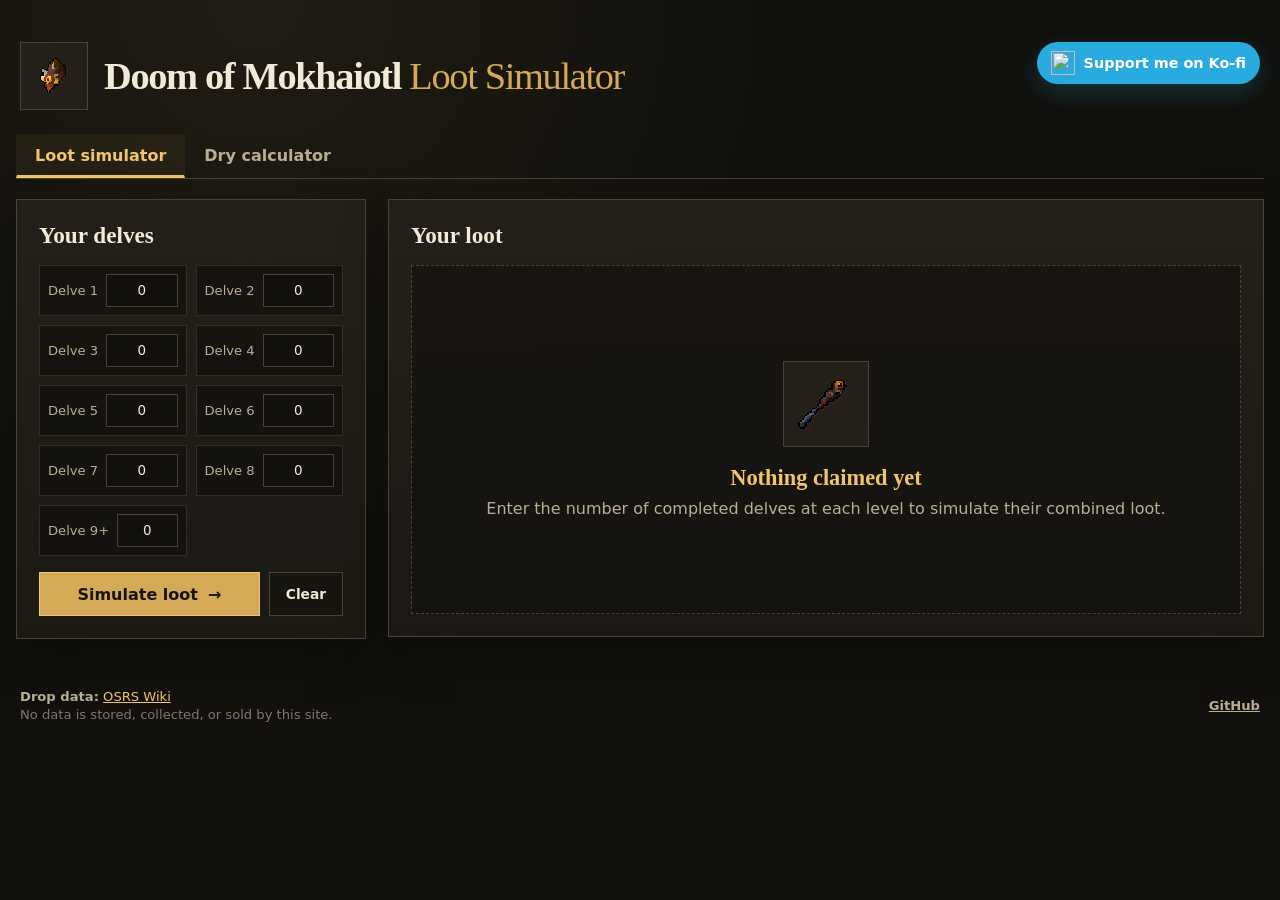
==== index.html @ 973f58a9 "Simplify Doom UI copy and align Ko-fi, footer and README badges with BingoPlayerStats" ====
<!doctype html>
<html lang="en">
<head>
  <meta charset="UTF-8">
  <meta name="viewport" content="width=device-width, initial-scale=1">
  <meta name="theme-color" content="#11100d">
  <meta name="description" content="Simulate Doom of Mokhaiotl loot drops for delves 1–8 and 9+. Runs entirely in your browser.">
  <title>Doom of Mokhaiotl | Loot Simulator</title>
  <link rel="icon" type="image/png" href="./assets/items/dom.png">
  <link rel="stylesheet" href="./styles.css">
  <script src="./app.mjs" type="module"></script>
</head>
<body>
  <a class="skip-link" href="#main">Skip to simulator</a>
  <header class="site-header">
    <div class="brand-mark"><img src="./assets/items/dom.png" alt="" width="42" height="42"></div>
    <h1>Doom of Mokhaiotl <span>Loot Simulator</span></h1>
    <a class="kofi-banner" href="https://ko-fi.com/KihiraLove" target="_blank" rel="noopener noreferrer" aria-label="Support KihiraLove on Ko-fi">
      <img src="https://storage.ko-fi.com/cdn/cup-border.png" alt="" aria-hidden="true" width="24" height="24">
      <span class="kofi-banner-label">Support me on Ko-fi</span>
    </a>
  </header>

  <div class="mode-switch" role="group" aria-label="Calculator mode">
    <button type="button" id="mode-loot" class="mode-button is-active" aria-pressed="true">Loot simulator</button>
    <button type="button" id="mode-dry" class="mode-button" aria-pressed="false">Dry calculator</button>
  </div>

  <main id="main" class="layout">
    <section class="panel controls-panel" aria-labelledby="plan-heading">
      <div class="section-heading"><h2 id="plan-heading">Your delves</h2></div>
      <form id="simulator-form" novalidate>
        <div id="depth-inputs" class="depth-inputs"></div>
        <div id="dry-fields" class="dry-fields" hidden>
          <h3>Drops obtained</h3>
          <div id="dry-inputs" class="dry-inputs"></div>
        </div>
        <p id="validation-message" class="validation-message" role="alert" hidden></p>
        <div class="action-row">
          <button type="submit" class="primary-action" id="simulate-button"><span id="action-label">Simulate loot</span> <span aria-hidden="true">→</span></button>
          <button type="button" class="secondary-action" id="clear-button">Clear</button>
        </div>
      </form>
    </section>

    <section id="loot-panel" class="panel overview-panel" aria-labelledby="results-heading">
      <div class="section-heading results-heading">
        <h2 id="results-heading">Your loot</h2>
      </div>
      <div id="empty-state" class="empty-state">
        <div class="empty-orb"><img src="./assets/items/eye-of-ayak.png" alt="" width="62" height="62"></div>
        <h3>Nothing claimed yet</h3>
        <p>Enter the number of completed delves at each level to simulate their combined loot.</p>
      </div>
      <div id="results-content" hidden>
        <div class="subheading"><h3>Unique rewards</h3></div>
        <div id="unique-grid" class="unique-grid"></div>
        <div class="subheading inventory-title"><h3>Collected loot</h3></div>
        <div id="loot-grid" class="loot-grid"></div>
      </div>
    </section>
    <section id="dry-panel" class="panel dry-panel" aria-labelledby="dry-heading" hidden>
      <div class="section-heading"><h2 id="dry-heading">Dry calculator results</h2></div>
      <div id="dry-empty" class="empty-state">
        <div class="empty-orb"><img src="./assets/items/mokhaiotl-cloth.png" width="62" height="62" alt=""></div>
        <h3>How lucky are your drops?</h3>
        <p>Enter your completed delves at each level and the four unique-drop counts to calculate the odds.</p>
      </div>
      <div id="dry-results" hidden>
        <div id="dry-results-grid" class="dry-results-grid"></div>
      </div>
    </section>
  </main>

  <footer>
    <div class="footer-meta">
      <p><strong>Drop data:</strong> <a href="https://oldschool.runescape.wiki/w/Doom_of_Mokhaiotl" target="_blank" rel="noopener noreferrer">OSRS Wiki</a></p>
      <p>No data is stored, collected, or sold by this site.</p>
    </div>
    <div class="footer-actions">
      <a class="text-button" href="https://github.com/KihiraLove/doom-loot-simulator" target="_blank" rel="noopener noreferrer">GitHub</a>
    </div>
  </footer>
</body>
</html>
---- styles.css ----
:root {
  color-scheme: dark;
  --bg: #11100d;
  --panel: #1b1914;
  --panel-2: #242019;
  --border: #4a4233;
  --border-soft: #332e25;
  --text: #f1ead8;
  --muted: #b9ae93;
  --accent: #d5aa57;
  --accent-strong: #f0c56c;
  --danger: #e28778;
  --shadow: 0 18px 45px rgba(0,0,0,.26);
  font-family: Inter, ui-sans-serif, system-ui, -apple-system, BlinkMacSystemFont, "Segoe UI", sans-serif;
}
* { box-sizing: border-box; }
[hidden] { display: none !important; }
body {
  margin: 0;
  min-width: 320px;
  min-height: 100vh;
  color: var(--text);
  background: radial-gradient(circle at 20% 0%, rgba(213,170,87,.08), transparent 34rem), var(--bg);
}
button, input { font: inherit; }
button { cursor: pointer; }
button:focus-visible, input:focus-visible, a:focus-visible {
  outline: 2px solid var(--accent-strong);
  outline-offset: 3px;
}
a { color: var(--accent-strong); }
a:hover { color: var(--text); }
.skip-link {
  position: absolute; top: .75rem; left: .75rem; z-index: 5;
  transform: translateY(-200%); padding: .7rem 1rem;
  background: var(--accent-strong); color: var(--bg);
}
.skip-link:focus { transform: none; }
.site-header {
  width: min(1500px, calc(100% - 32px));
  margin: 0 auto;
  padding: 42px 4px 24px;
  display: flex;
  align-items: center;
  gap: 1rem;
}
.brand-mark {
  flex: 0 0 68px; height: 68px;
  display: grid; place-items: center;
  border: 1px solid var(--border);
  background: var(--panel-2);
}
.brand-mark img, .empty-orb img { image-rendering: pixelated; object-fit: contain; }
h1, h2, h3, p { margin-top: 0; }
h1, h2 { font-family: Georgia, "Times New Roman", serif; }
h1 {
  margin: 0;
  font-size: clamp(1.5rem, 3vw, 2.6rem);
  line-height: 1.1; letter-spacing: -.035em;
}
h1 span { color: var(--accent); font-weight: 400; }
h2 { font-size: 1.45rem; margin: 0; }
h3 { font-size: 1.06rem; }
.layout {
  width: min(1500px, calc(100% - 32px));
  margin: 0 auto 32px;
  display: grid; grid-template-columns: minmax(300px, 350px) minmax(0,1fr);
  gap: 22px;
  align-items: start;
}
.panel {
  min-width: 0;
  padding: 22px;
  border: 1px solid var(--border);
  background: linear-gradient(180deg, rgba(36,32,25,.96), rgba(27,25,20,.98));
  box-shadow: var(--shadow);
}
.section-heading { display: flex; justify-content: space-between; align-items: start; gap: 16px; margin-bottom: 16px; }
.muted, .hint, .note { color: var(--muted); font-size: .87rem; line-height: 1.55; }
.secondary-action {
  border: 1px solid var(--border);
  border-radius: 0;
  padding: 8px 12px;
  min-height: 40px;
  background: #171510;
  color: var(--text);
  font-size: .86rem; font-weight: 750;
}
.secondary-action:hover { border-color: var(--accent); }
.depth-inputs { display: grid; grid-template-columns: repeat(2,minmax(0,1fr)); gap: 9px; }
.depth-field {
  display: flex; justify-content: space-between; align-items: center; gap: 8px;
  padding: 8px;
  border: 1px solid var(--border-soft);
  background: rgba(17,16,13,.68);
}
.depth-field:focus-within { border-color: var(--accent); }
.depth-field span { white-space: nowrap; color: var(--muted); font-size: .82rem; }
.depth-field input {
  flex: 0 1 82px; width: 100%; min-width: 0;
  color: var(--text); background: var(--bg);
  border: 1px solid var(--border); border-radius: 0;
  padding: 8px 5px; text-align: center; font-size: .84rem;
  appearance: textfield; -moz-appearance: textfield;
}
.depth-field input::-webkit-inner-spin-button, .depth-field input::-webkit-outer-spin-button { -webkit-appearance: none; margin: 0; }
.action-row { display: flex; gap: 9px; margin-top: 16px; }
.primary-action {
  flex: 1; min-height: 44px;
  border: 1px solid var(--accent-strong); border-radius: 0;
  background: var(--accent); color: #17130c;
  padding: 10px 16px; font-weight: 750;
  display: flex; justify-content: center; align-items: center; gap: 10px;
}
.primary-action:hover { background: var(--accent-strong); }
.secondary-action { padding: 10px 16px; }
.validation-message { color: var(--danger); margin: 12px 0 0; font-size: .85rem; }
.empty-state {
  text-align: center; padding: clamp(40px, 8vw, 95px) 14px;
  border: 1px dashed var(--border);
  background: rgba(17,16,13,.55);
}
.empty-orb {
  width: 86px; height: 86px; display: grid; place-items: center;
  margin: 0 auto 18px;
  border: 1px solid var(--border); background: var(--panel-2);
}
.empty-state h3 { color: var(--accent-strong); font-family: Georgia, serif; font-size: 1.4rem; margin-bottom: 8px; }
.empty-state p { color: var(--muted); margin: 0; }
.subheading {
  display: flex; justify-content: space-between; align-items: baseline; gap: 16px;
  border-bottom: 1px solid var(--border-soft);
  padding-bottom: 10px; margin-bottom: 14px;
}
.subheading h3 { font-family: Georgia, serif; margin: 0; font-size: 1.18rem; font-weight: 400; }
.subheading span { color: var(--muted); font-size: .77rem; }
.unique-grid {
  display: grid; grid-template-columns: repeat(4,minmax(0,1fr));
  gap: 10px; margin-bottom: 28px;
}
.unique-card {
  min-width: 0; display: flex; flex-direction: column; align-items: center; text-align: center;
  padding: 12px 8px; border: 1px solid var(--border-soft);
  background: rgba(17,16,13,.68);
}
.unique-card.found { border-color: var(--accent); background: rgba(213,170,87,.09); }
.unique-card img, .loot-icon img {
  width: 36px; height: 32px; object-fit: contain; image-rendering: pixelated;
}
.unique-card:not(.found) img { opacity: .5; filter: grayscale(.65); }
.unique-card strong { min-height: 2.4em; font-size: .83rem; margin: 10px 0 6px; overflow-wrap: anywhere; }
.unique-card .count { color: var(--accent-strong); font-size: 1.2rem; font-variant-numeric: tabular-nums; font-weight: 750; }
.unique-card .rarity { color: var(--muted); font-size: .73rem; margin-top: 3px; }
.loot-grid { display: grid; grid-template-columns: repeat(auto-fill,minmax(175px,1fr)); gap: 9px; }
.loot-item {
  min-width: 0; display: flex; align-items: center; gap: 10px;
  padding: 9px; border: 1px solid var(--border-soft);
  background: rgba(17,16,13,.68);
}
.loot-icon {
  flex: 0 0 42px; height: 42px;
  display: grid; place-items: center;
  background: var(--panel-2); border: 1px solid var(--border-soft);
}
.loot-info { min-width: 0; overflow-wrap: anywhere; }
.loot-info strong { display: block; color: var(--accent-strong); font-variant-numeric: tabular-nums; }
.loot-info span { display: block; font-size: .8rem; color: var(--text); line-height: 1.35; }
.inventory-title { margin-top: 12px; }
.note { margin: 18px 0 0; font-size: .78rem; }
footer {
  width: min(1500px, calc(100% - 32px));
  margin: 0 auto; border-top: 1px solid var(--border-soft);
  padding: 18px 4px 28px;
  display: flex; justify-content: space-between; align-items: flex-start; gap: 12px 24px; flex-wrap: wrap;
  color: #827866; font-size: .8rem;
}
@media(max-width: 900px) {
  .layout { grid-template-columns: minmax(270px,320px) minmax(0,1fr); }
  .unique-grid { grid-template-columns: repeat(2,minmax(0,1fr)); }
}
@media(max-width: 760px) {
  .site-header { padding-top: 24px; }
  .layout { grid-template-columns: 1fr; }
}
@media(max-width: 390px) {
  .depth-inputs { grid-template-columns: 1fr; }
  .loot-grid { grid-template-columns: repeat(2,minmax(0,1fr)); }
}

/* Shared simulator/dry calculator mode toggle, matching BingoPlayerStats. */
.mode-switch {
  width: min(1500px, calc(100% - 32px));
  margin: 0 auto 20px;
  display: flex;
  align-items: stretch;
  gap: 0;
  border-bottom: 1px solid var(--border);
}
.mode-button {
  min-height: 44px;
  padding: 10px 18px;
  border: 1px solid transparent;
  border-bottom: 3px solid transparent;
  border-radius: 0;
  background: transparent;
  color: var(--muted);
  font-weight: 750;
}
.mode-button:hover { color: var(--text); }
.mode-button.is-active {
  color: var(--accent-strong);
  border-bottom-color: var(--accent-strong);
  background: rgba(213, 170, 87, .06);
}
.dry-fields {
  margin-top: 18px;
  padding-top: 16px;
  border-top: 1px solid var(--border-soft);
}
.dry-fields h3 { margin-bottom: 5px; color: var(--accent-strong); }
.dry-fields p { margin-bottom: 12px; }
.dry-inputs { display: grid; gap: 8px; }
.dry-field {
  display: flex;
  gap: 9px;
  align-items: center;
  padding: 9px;
  min-width: 0;
  background: rgba(17, 16, 13, .68);
  border: 1px solid var(--border-soft);
}
.dry-field:focus-within { border-color: var(--accent); }
.dry-field img {
  flex: 0 0 36px;
  width: 36px;
  height: 32px;
  object-fit: contain;
  image-rendering: pixelated;
}
.dry-field span { flex: 1; min-width: 0; font-size: .82rem; }
.dry-field input {
  width: 74px; min-width: 0;
  padding: 7px 6px;
  background: var(--bg);
  color: var(--text);
  text-align: center;
  border: 1px solid var(--border);
  border-radius: 0;
  appearance: textfield;
  -moz-appearance: textfield;
}
.dry-field input::-webkit-inner-spin-button, .dry-field input::-webkit-outer-spin-button { -webkit-appearance: none; margin: 0; }
.dry-intro { margin-bottom: 18px; }
.dry-results-grid { display: grid; grid-template-columns: 1fr; gap: 12px; }
.dry-result-card {
  border: 1px solid var(--border);
  background: rgba(17, 16, 13, .68);
  padding: 16px;
  min-width: 0;
}
.dry-result-heading {
  display: flex; align-items: center; gap: 12px;
  padding-bottom: 12px;
  border-bottom: 1px solid var(--border-soft);
}
.dry-result-heading img {
  width: 42px; height: 42px;
  object-fit: contain; image-rendering: pixelated;
}
.dry-result-heading h3 {
  margin: 0 0 4px;
  font-family: Georgia, "Times New Roman", serif;
  font-size: 1.1rem;
  color: var(--text);
}
.dry-result-heading p { margin: 0; color: var(--muted); font-size: .81rem; }
.dry-outcomes {
  display: grid;
  grid-template-columns: repeat(3, minmax(0, 1fr));
  gap: 10px; margin-top: 14px;
}
.dry-outcome {
  padding: 12px 10px;
  background: var(--panel-2);
  min-width: 0;
}
.dry-outcome span {
  display: block; margin-bottom: 7px;
  color: var(--muted); font-size: .77rem;
}
.dry-outcome strong {
  display: block; color: var(--accent-strong);
  font-size: clamp(.93rem, 2vw, 1.18rem);
  font-variant-numeric: tabular-nums;
  overflow-wrap: anywhere;
}
@media (max-width: 540px) {
  .mode-button { padding: 10px 12px; flex: 1; }
  .dry-outcomes { gap: 5px; }
  .dry-outcome { padding: 9px 6px; }
  .dry-outcome span { min-height: 2.6em; }
}

/* Combined dry-calculator result (shared equipment roll + independent pet). */
.dry-total-card {
  border-color: var(--accent);
  background: linear-gradient(180deg, rgba(213,170,87,.09), rgba(17,16,13,.68));
}
.any-drop-chance {
  margin: 14px 0 7px;
  display: flex; flex-wrap: wrap; align-items: baseline;
  justify-content: space-between; gap: 6px 16px;
}
.any-drop-chance span { color: var(--muted); font-size: .9rem; }
.any-drop-chance strong { color: var(--accent-strong); font-size: 1.55rem; font-variant-numeric: tabular-nums; }
.dry-total-card > .muted { font-size: .78rem; margin: 0; }

/* Match the BingoPlayerStats Ko-fi banner and footer. */
.site-header { flex-wrap: wrap; }
.site-header .kofi-banner {
  display: inline-flex;
  align-items: center;
  gap: 9px;
  align-self: flex-start;
  margin-left: auto;
  border-radius: 999px;
  background: #29abe0;
  color: #fff;
  padding: 9px 14px;
  font-size: .9rem;
  font-weight: 800;
  line-height: 1;
  text-decoration: none;
  white-space: nowrap;
  box-shadow: 0 8px 24px rgba(41,171,224,.22);
  transition: transform 120ms ease-out, filter 120ms ease-out;
}
.site-header .kofi-banner:hover { transform: translateY(-1px); filter: brightness(1.06); }
.site-header .kofi-banner:focus-visible { outline: 2px solid var(--text); outline-offset: 3px; }
.site-header .kofi-banner img {
  display: block;
  width: 24px;
  height: 24px;
  max-width: 24px;
  max-height: 24px;
  flex: 0 0 24px;
  object-fit: contain;
}
.site-header .kofi-banner-label { display: inline-block; }
footer {
  border-top: 0;
  align-items: center;
  padding: 18px 4px 28px;
  gap: 16px;
  font-size: .82rem;
}
footer p { margin: 0; }
.footer-meta { display: grid; gap: 3px; }
.footer-meta strong { color: var(--muted); font-weight: 700; }
.footer-actions { display: flex; align-items: center; gap: 12px; }
.text-button {
  min-height: auto;
  border: 0;
  background: transparent;
  color: var(--muted);
  padding: 2px 0;
  font-size: .82rem;
  font-weight: 600;
  text-decoration: underline;
}
.text-button:hover { color: var(--text); }
@media (max-width: 760px) {
  .site-header .kofi-banner { align-self: flex-start; margin-left: 0; }
  footer { align-items: flex-start; flex-direction: column; }
}
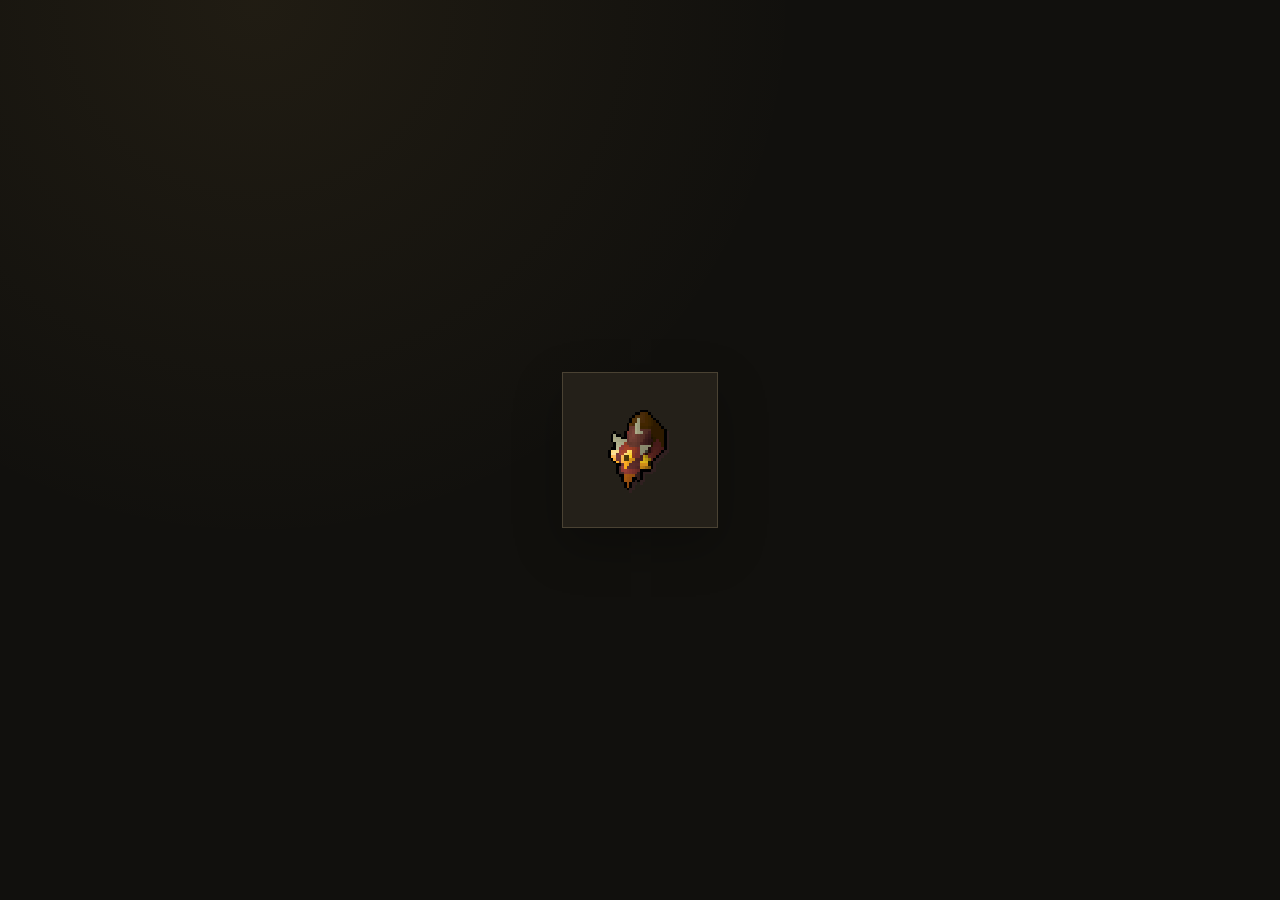
==== commit d269b0d5: "Add boss selection landing page and move Doom simulator to /doom/" ====
--- a/index.html
+++ b/index.html
@@ -4,82 +4,16 @@
   <meta charset="UTF-8">
   <meta name="viewport" content="width=device-width, initial-scale=1">
   <meta name="theme-color" content="#11100d">
-  <meta name="description" content="Simulate Doom of Mokhaiotl loot drops for delves 1–8 and 9+. Runs entirely in your browser.">
-  <title>Doom of Mokhaiotl | Loot Simulator</title>
+  <meta name="description" content="Choose an Old School RuneScape boss to simulate loot.">
+  <title>OSRS Boss Loot Simulators</title>
   <link rel="icon" type="image/png" href="./assets/items/dom.png">
   <link rel="stylesheet" href="./styles.css">
-  <script src="./app.mjs" type="module"></script>
 </head>
-<body>
-  <a class="skip-link" href="#main">Skip to simulator</a>
-  <header class="site-header">
-    <div class="brand-mark"><img src="./assets/items/dom.png" alt="" width="42" height="42"></div>
-    <h1>Doom of Mokhaiotl <span>Loot Simulator</span></h1>
-    <a class="kofi-banner" href="https://ko-fi.com/KihiraLove" target="_blank" rel="noopener noreferrer" aria-label="Support KihiraLove on Ko-fi">
-      <img src="https://storage.ko-fi.com/cdn/cup-border.png" alt="" aria-hidden="true" width="24" height="24">
-      <span class="kofi-banner-label">Support me on Ko-fi</span>
+<body class="boss-selection-page">
+  <main class="boss-picker" aria-label="Select a boss simulator">
+    <a class="boss-tile" href="./doom/" aria-label="Open Doom of Mokhaiotl loot simulator" title="Doom of Mokhaiotl">
+      <img src="./assets/items/dom.png" alt="" width="96" height="96">
     </a>
-  </header>
-
-  <div class="mode-switch" role="group" aria-label="Calculator mode">
-    <button type="button" id="mode-loot" class="mode-button is-active" aria-pressed="true">Loot simulator</button>
-    <button type="button" id="mode-dry" class="mode-button" aria-pressed="false">Dry calculator</button>
-  </div>
-
-  <main id="main" class="layout">
-    <section class="panel controls-panel" aria-labelledby="plan-heading">
-      <div class="section-heading"><h2 id="plan-heading">Your delves</h2></div>
-      <form id="simulator-form" novalidate>
-        <div id="depth-inputs" class="depth-inputs"></div>
-        <div id="dry-fields" class="dry-fields" hidden>
-          <h3>Drops obtained</h3>
-          <div id="dry-inputs" class="dry-inputs"></div>
-        </div>
-        <p id="validation-message" class="validation-message" role="alert" hidden></p>
-        <div class="action-row">
-          <button type="submit" class="primary-action" id="simulate-button"><span id="action-label">Simulate loot</span> <span aria-hidden="true">→</span></button>
-          <button type="button" class="secondary-action" id="clear-button">Clear</button>
-        </div>
-      </form>
-    </section>
-
-    <section id="loot-panel" class="panel overview-panel" aria-labelledby="results-heading">
-      <div class="section-heading results-heading">
-        <h2 id="results-heading">Your loot</h2>
-      </div>
-      <div id="empty-state" class="empty-state">
-        <div class="empty-orb"><img src="./assets/items/eye-of-ayak.png" alt="" width="62" height="62"></div>
-        <h3>Nothing claimed yet</h3>
-        <p>Enter the number of completed delves at each level to simulate their combined loot.</p>
-      </div>
-      <div id="results-content" hidden>
-        <div class="subheading"><h3>Unique rewards</h3></div>
-        <div id="unique-grid" class="unique-grid"></div>
-        <div class="subheading inventory-title"><h3>Collected loot</h3></div>
-        <div id="loot-grid" class="loot-grid"></div>
-      </div>
-    </section>
-    <section id="dry-panel" class="panel dry-panel" aria-labelledby="dry-heading" hidden>
-      <div class="section-heading"><h2 id="dry-heading">Dry calculator results</h2></div>
-      <div id="dry-empty" class="empty-state">
-        <div class="empty-orb"><img src="./assets/items/mokhaiotl-cloth.png" width="62" height="62" alt=""></div>
-        <h3>How lucky are your drops?</h3>
-        <p>Enter your completed delves at each level and the four unique-drop counts to calculate the odds.</p>
-      </div>
-      <div id="dry-results" hidden>
-        <div id="dry-results-grid" class="dry-results-grid"></div>
-      </div>
-    </section>
   </main>
-
-  <footer>
-    <div class="footer-meta">
-      <p><strong>Drop data:</strong> <a href="https://oldschool.runescape.wiki/w/Doom_of_Mokhaiotl" target="_blank" rel="noopener noreferrer">OSRS Wiki</a></p>
-      <p>No data is stored, collected, or sold by this site.</p>
-    </div>
-    <div class="footer-actions">
-      <a class="text-button" href="https://github.com/KihiraLove/doom-loot-simulator" target="_blank" rel="noopener noreferrer">GitHub</a>
-    </div>
-  </footer>
 </body>
 </html>
--- a/styles.css
+++ b/styles.css
@@ -373,3 +373,52 @@
   .site-header .kofi-banner { align-self: flex-start; margin-left: 0; }
   footer { align-items: flex-start; flex-direction: column; }
 }
+
+/* Boss picker: only a centered icon link until more simulators are added. */
+body.boss-selection-page {
+  display: grid;
+  place-items: center;
+  min-height: 100vh;
+  min-height: 100dvh;
+}
+.boss-picker {
+  display: flex;
+  justify-content: center;
+  align-items: center;
+  flex-wrap: wrap;
+  gap: 24px;
+  width: min(100% - 32px, 900px);
+}
+.boss-tile {
+  display: grid;
+  place-items: center;
+  width: 156px;
+  height: 156px;
+  border: 1px solid var(--border);
+  background: var(--panel-2);
+  box-shadow: var(--shadow);
+  transition: border-color 140ms ease, transform 140ms ease;
+}
+.boss-tile:hover {
+  border-color: var(--accent-strong);
+  transform: translateY(-3px);
+}
+.boss-tile img {
+  display: block;
+  width: 96px;
+  height: 96px;
+  object-fit: contain;
+  image-rendering: pixelated;
+}
+.simulator-navigation {
+  width: min(1500px, calc(100% - 32px));
+  margin: 0 auto;
+  padding: 18px 4px 0;
+}
+.back-link {
+  display: inline-block;
+  color: var(--muted);
+  font-size: .86rem;
+  text-decoration: none;
+}
+.back-link:hover { color: var(--accent-strong); }
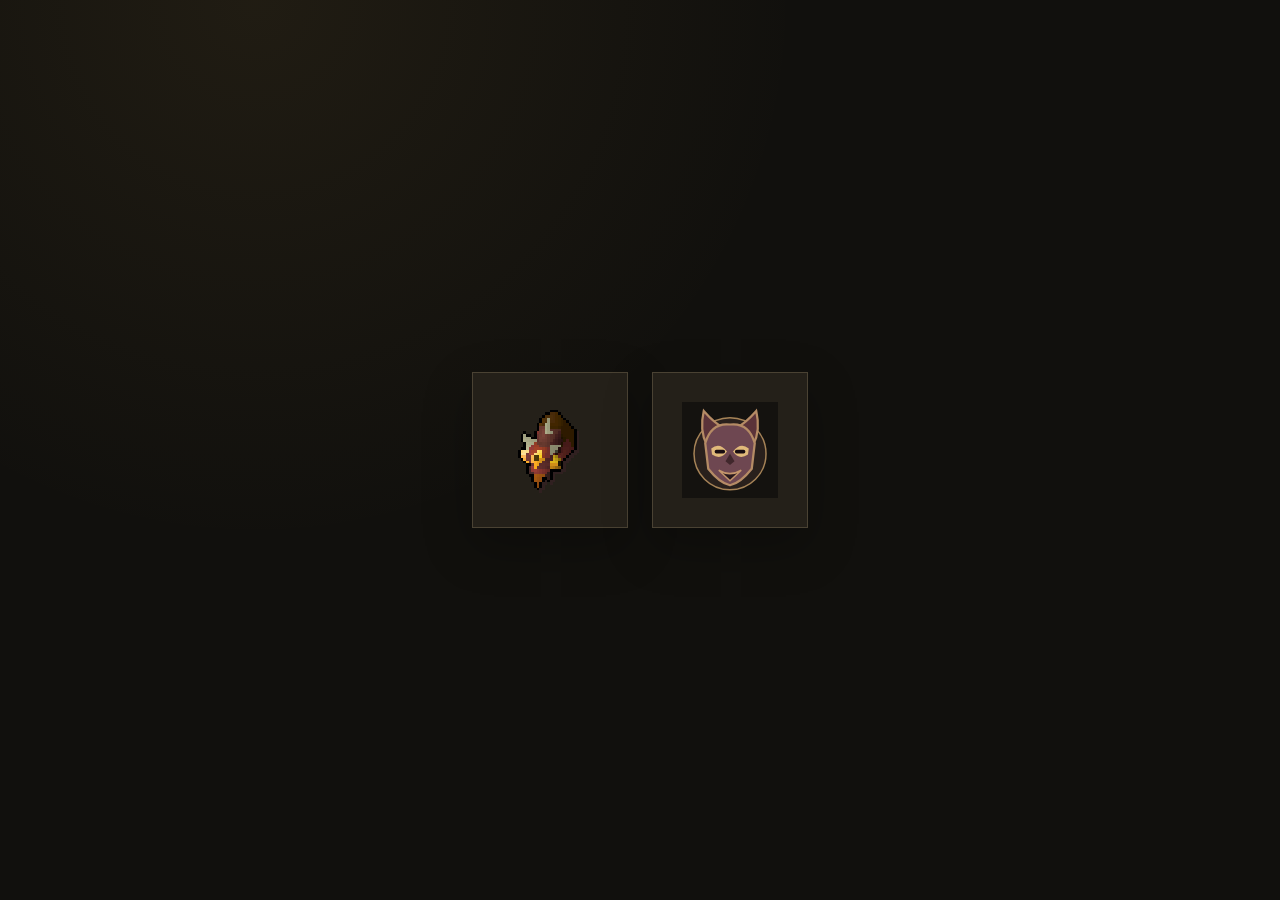
==== commit 3527456c: "Add Phosani's Nightmare simulator and dry calculator" ====
--- a/index.html
+++ b/index.html
@@ -14,6 +14,9 @@
     <a class="boss-tile" href="./doom/" aria-label="Open Doom of Mokhaiotl loot simulator" title="Doom of Mokhaiotl">
       <img src="./assets/items/dom.png" alt="" width="96" height="96">
     </a>
+    <a class="boss-tile" href="./phosani/" aria-label="Open Phosani's Nightmare loot simulator" title="Phosani's Nightmare">
+      <img src="./assets/bosses/phosani.svg" alt="" width="96" height="96">
+    </a>
   </main>
 </body>
 </html>
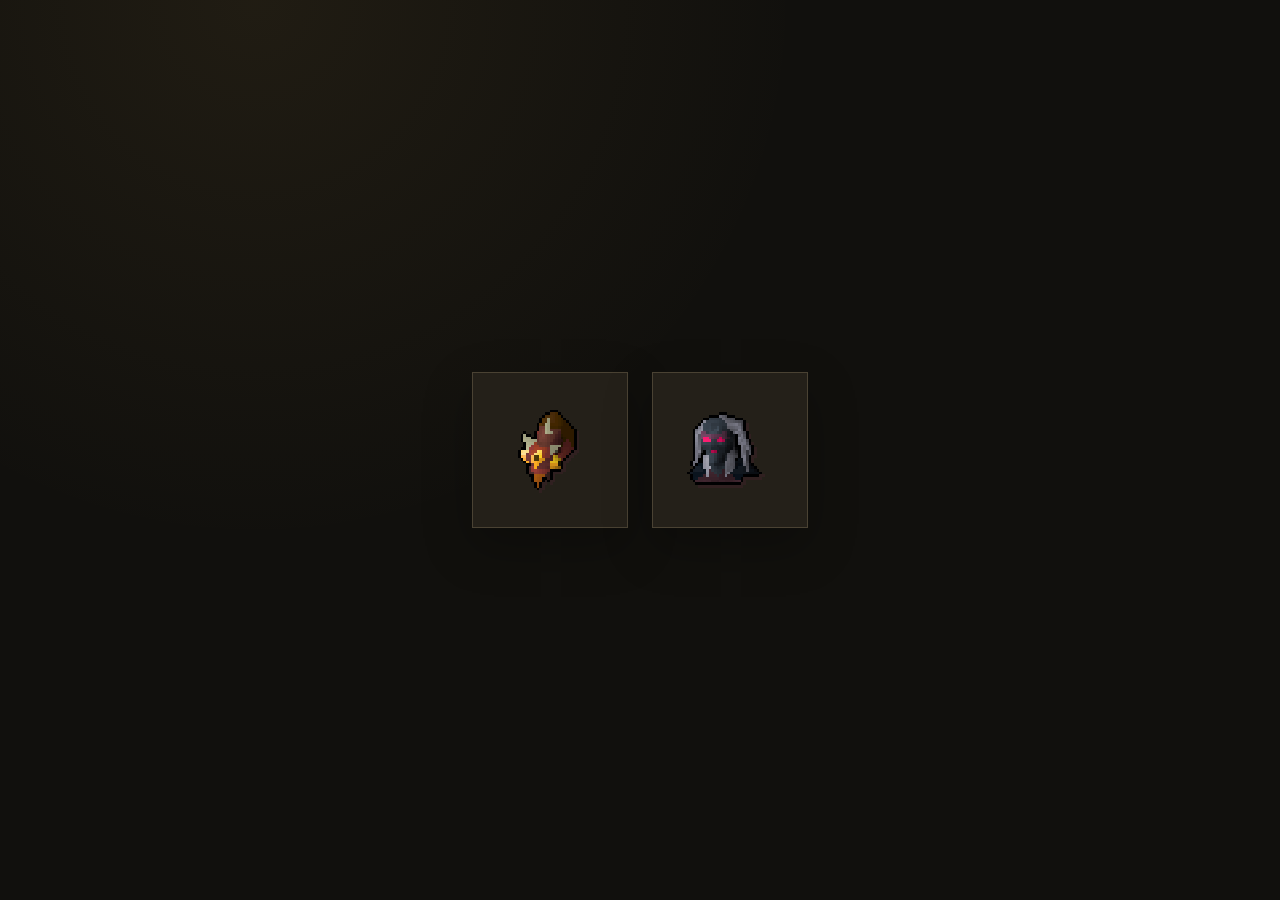
==== commit 4a89e00b: "Use local Phosani drop sprites and Little nightmare pet icon" ====
--- a/index.html
+++ b/index.html
@@ -15,7 +15,7 @@
       <img src="./assets/items/dom.png" alt="" width="96" height="96">
     </a>
     <a class="boss-tile" href="./phosani/" aria-label="Open Phosani's Nightmare loot simulator" title="Phosani's Nightmare">
-      <img src="./assets/bosses/phosani.svg" alt="" width="96" height="96">
+      <img src="./assets/items/little-nightmare.png" alt="" width="96" height="96">
     </a>
   </main>
 </body>
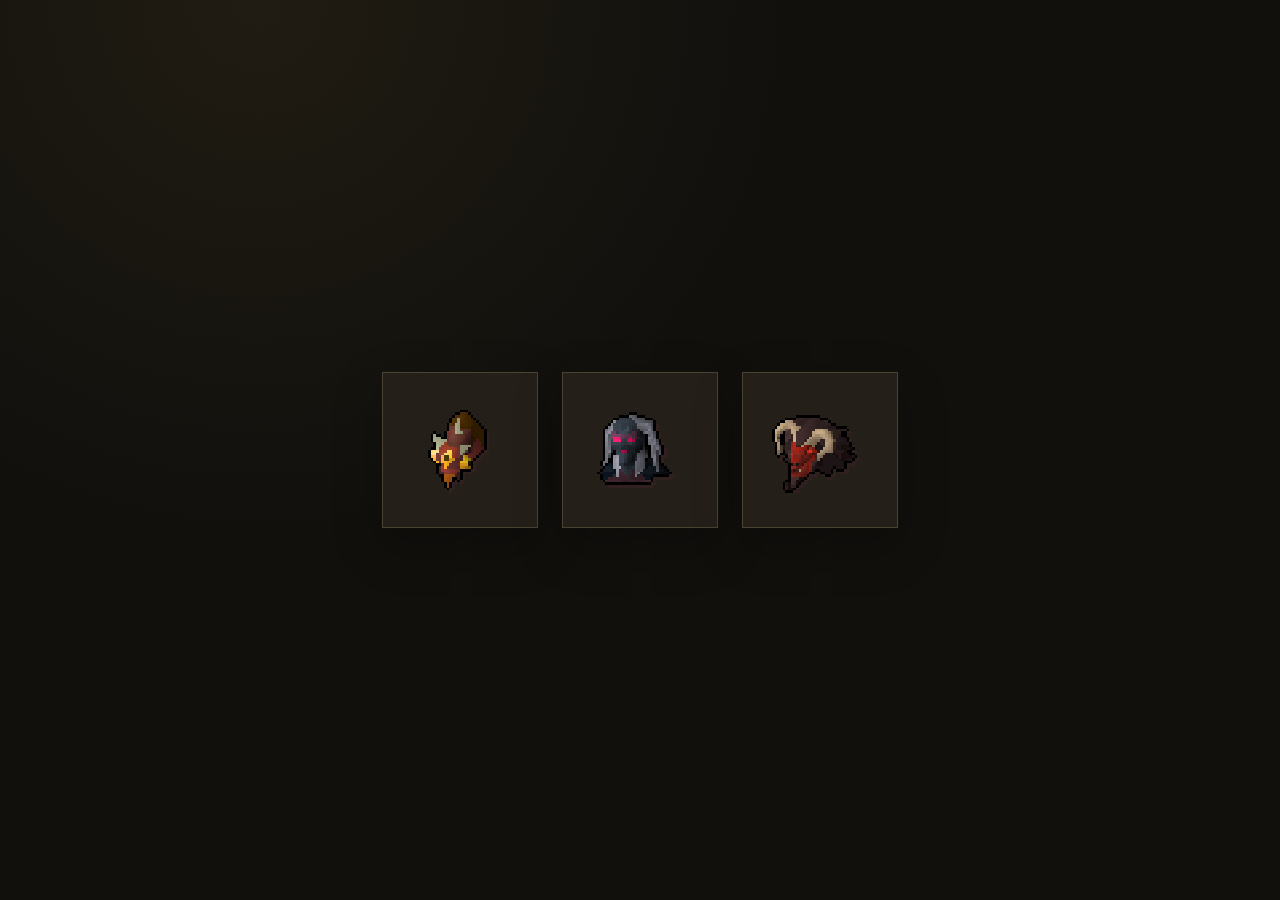
==== commit 7daed1f6: "Add Yama contribution-based simulator, dry calculator, and container loot" ====
--- a/index.html
+++ b/index.html
@@ -17,6 +17,9 @@
     <a class="boss-tile" href="./phosani/" aria-label="Open Phosani's Nightmare loot simulator" title="Phosani's Nightmare">
       <img src="./assets/items/little-nightmare.png" alt="" width="96" height="96">
     </a>
+    <a class="boss-tile" href="./yama/" aria-label="Open Yama loot simulator" title="Yama">
+      <img src="./assets/items/yami.png" alt="" width="96" height="96">
+    </a>
   </main>
 </body>
 </html>
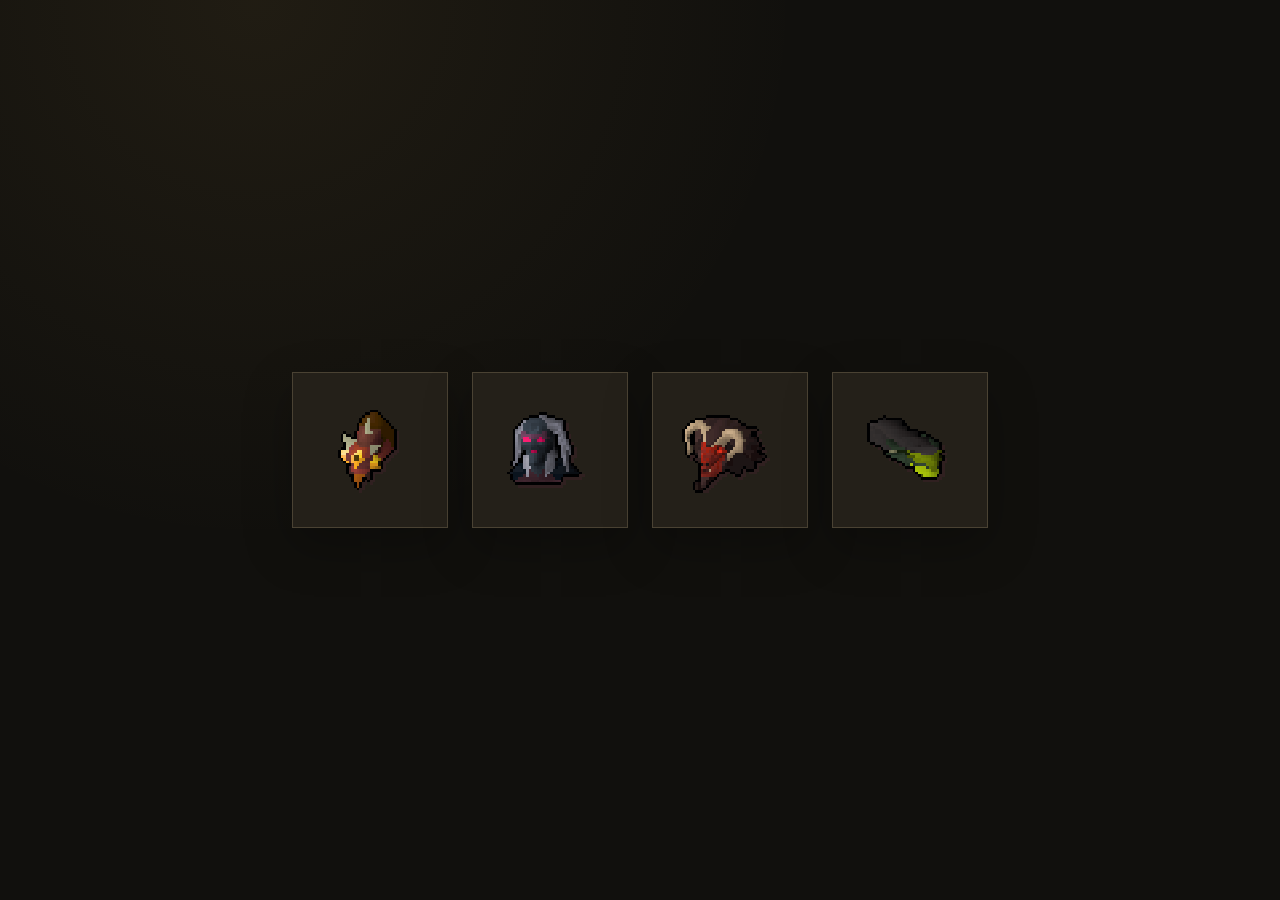
==== commit 313288e1: "Add Alchemical Hydra simulator and ordered-ring dry calculator" ====
--- a/index.html
+++ b/index.html
@@ -20,6 +20,9 @@
     <a class="boss-tile" href="./yama/" aria-label="Open Yama loot simulator" title="Yama">
       <img src="./assets/items/yami.png" alt="" width="96" height="96">
     </a>
+    <a class="boss-tile" href="./hydra/" aria-label="Open Alchemical Hydra loot simulator" title="Alchemical Hydra">
+      <img src="./assets/items/ikkle-hydra.png" alt="" width="96" height="96">
+    </a>
   </main>
 </body>
 </html>
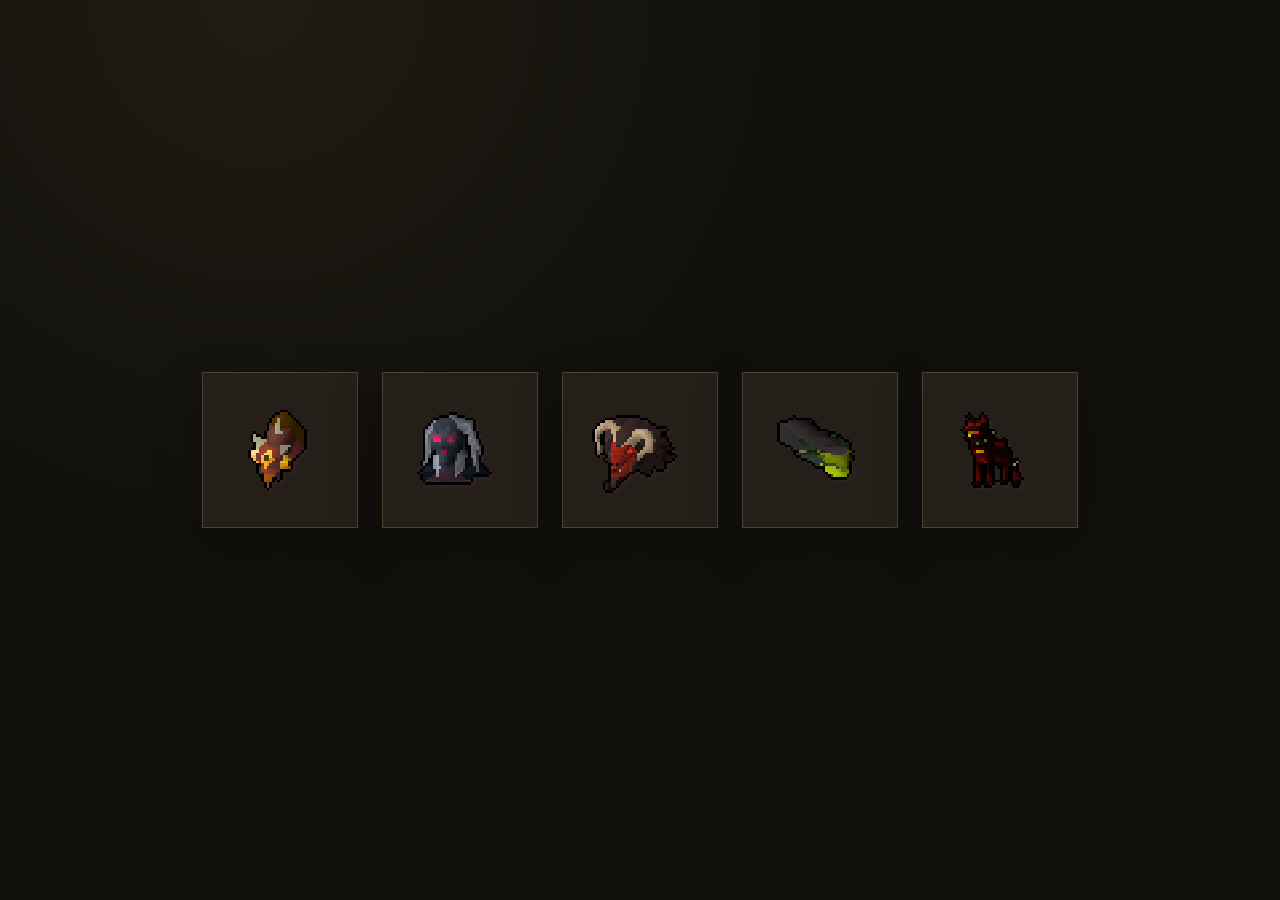
==== commit 5e5f268f: "Add Cerberus loot simulator and dry calculator with local sprites" ====
--- a/index.html
+++ b/index.html
@@ -23,6 +23,9 @@
     <a class="boss-tile" href="./hydra/" aria-label="Open Alchemical Hydra loot simulator" title="Alchemical Hydra">
       <img src="./assets/items/ikkle-hydra.png" alt="" width="96" height="96">
     </a>
+    <a class="boss-tile" href="./cerberus/" aria-label="Open Cerberus loot simulator" title="Cerberus">
+      <img src="./assets/items/hellpuppy.png" alt="" width="96" height="96">
+    </a>
   </main>
 </body>
 </html>
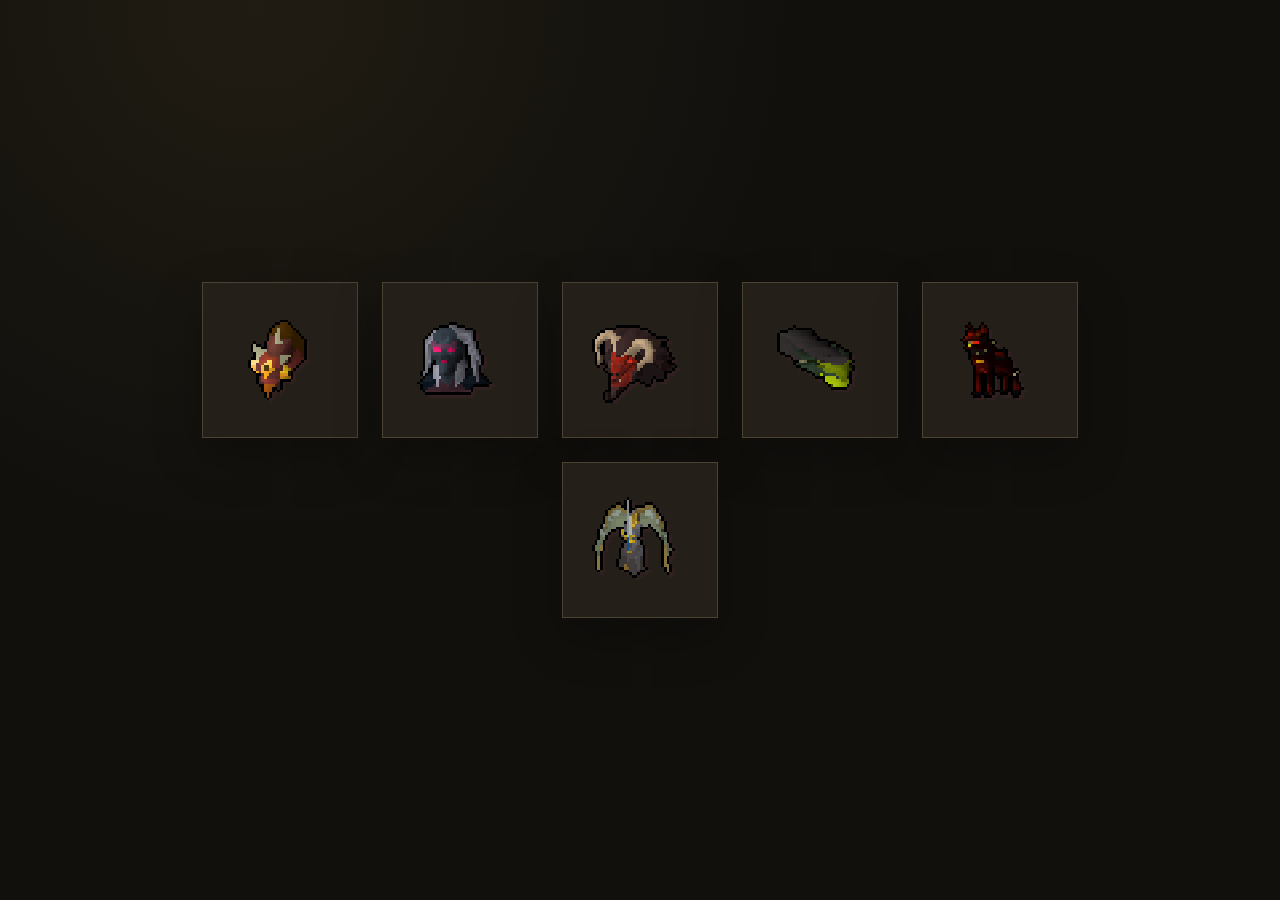
==== commit 7c289662: "Add Mad Angel loot simulator and dry calculator with local icons" ====
--- a/index.html
+++ b/index.html
@@ -26,6 +26,9 @@
     <a class="boss-tile" href="./cerberus/" aria-label="Open Cerberus loot simulator" title="Cerberus">
       <img src="./assets/items/hellpuppy.png" alt="" width="96" height="96">
     </a>
+    <a class="boss-tile" href="./mad-angel/" aria-label="Open Mad Angel loot simulator" title="Mad Angel">
+      <img src="./assets/items/aggy.png" alt="" width="96" height="96">
+    </a>
   </main>
 </body>
 </html>
